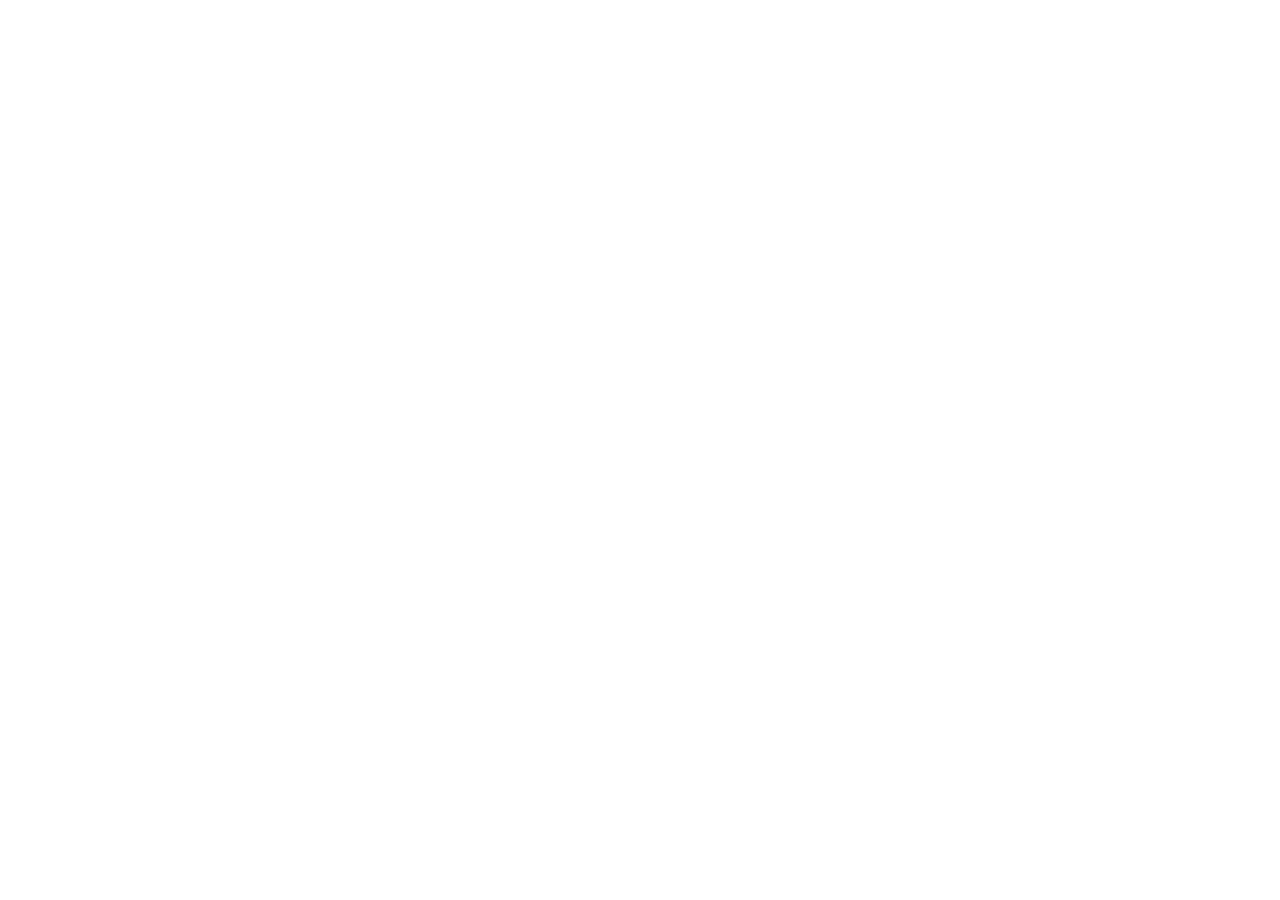
==== cs498_final.html @ c168049e "Create cs498_final.html" ====
<!DOCTYPE html>
<meta charset="utf-8">
<!--link rel="stylesheet" href = "styles/main.css">  </style-->
<head>  
<title>
  CS 498 Data Visualization Final Project - Niliang Lu
</head>
<style>

body {
  font: 16px sans-serif;
}

.axis path,
.axis line {
  fill: none;
  stroke: #000;
  shape-rendering: crispEdges;
}

.dot {
  stroke: #000;
}
</style>
<body>
<div class="jumbotron" style="background-color: rgb(75, 131, 177); color: white" aligncenter>
    <h1 style="padding-left : 2%">Relationship between each body part of penguins</h1>
</div>
  <div class="article-header" aligncenter>
  <div class="article">
  <br/><h3>Introduction</h3><br/>
  <p style="padding-left : 2%">In this project, I use the data provided by Dr. Kristen Gorman and the Palmer Station, Anatarctica LTER, a member of the Long Term Ecological Research Network. The dataset contains data of 342 penguins. There are 3 different species of penguins in this dataset. They are collected from three different islands in the Palmer Archiplago, Antarctica.</p>
  <br/><h3>Messaging</h3><br/>
  <p style="padding-left : 2%">With this narrative visualization, I am trying to show the relationship between the flipper length and body mass of penguins from three different islands in Antarctica. </p>
  <br/><h3>Narrative Structure</h3><br/>
  <p style="padding-left : 2%">I have used interactive slide to show the narrative visualization. In the Scatterplot page, there are three tabs below the title and each tab represents a scene for viewer to explore every step of the story. After that, I also create an extra page that summarizes the data set with genders of penguins and islands where penguins are collected from. </p>
  
  <br/><h3>Visual Structure</h3><br/>
  <p style="padding-left : 2%">For visual structure, I have used a stepper model for the scatterplot which will display each scene with descriptions after clicking the scene button. I also used the mouseover feature which can highlight different set of data with different colors and can change caption after clicking on each scene. These captions will guide the viewer to locate types of penguins. Viewer finds the species of penguins by checking colors indicated in the legend of the chart. Besides, there is one scene with stacked bar chart plot. That scene is used tooltip to the dataset of the each section of bar.  </p>

<br/><h3>Scene</h3><br/>
<p style="padding-left : 2%">There are five scenes in total: four scenes inside the scatterplot with scenes button and one scene with the stacked bar chart plot by clicking "here" at the bottom of the scene page. For the scatterplot, it shows automatically the first scene and it allows viewer to move curser to the data with coloered highlight for each type of penguins. The second scene is required to click the "Scene 2" button which is located next to "Scene 1" button and below the graph title. After clicked Scene 2, it shows "Adeline and Chinastrap have very similar flipper length and body mass" and implicitly to guide the viewer to locate Adeline and Chinastrap's data. For Scene 3, the button is located next to Scene 2, it guides the viewer to look for the Gentoo's dataset. For the finally scene in the scatterplot, it reveals a positive correlation between the flipper length and body mass. At the bottom of each scene page, it will direct the user to the next page which is the stacked bar chart page (scene 5). </p>
<p style="padding-left : 2%">For the stacked bar chart page, it contains two stacked bar graphs. The left side graph summarizes the gender of penguins. The dataset contains three types of gender: male, female, and na. The right side graph summerizes the islands where the penguins are located. Penguins come from three different islands: Biscoe, Dream, and Torgersen island. For both dataset, I have used a stacked bar chart to the data. </p>
<br/><h3>Annotations</h3><br/>
<p style="padding-left : 2%">Starting from the homepage, I have maintained to use the same design for each page. For this assignment, I have created three pages. These three pages contain header with same font and color. The home page contains an essay which has consistent fonts and format. The scatterplot page which is used stepper model to contain the same font. After clicking the next scene, viewer will find the caption of the last scene disapears and display the next caption for that scene. Each scene will invite viewer to explore different set of data. The stacked bar chart page containing two graphs are used the same format and design. When the cursor moves to specific section of the bar, it will show the data of that section with summary. </p>
<br/><h3>Parameters</h3><br/>
<p style="padding-left : 2%">The parameter used in this visualizaton is the categorical variable "species" and the current state of the parameter is "species". Viewer has the ability to investigate one type of penguins one at a time by moving the cursor on the data belonging to that particular species of penguins and the current state will change to that specific species. This allows the user to gain more information about the relationship between flipper length and body mass, not only as overall trend, but also based on the species type as well. On the second page also used the mouseover to indicate that specific species of penguins.</p>
<br/><h3>Triggers</h3><br/>
<p style="padding-left : 2%">Triggers are used in two ways for this visualization. First, trigger is set by clicking the button of each scene. For the scatterplot, the buttons on the top of the visualization containing affordance to guide the viewer which action is available. The button are labelled "Scene 1", "Scene 2", "Scene 3", and "Scene 4". By clicking each button, the current state of the visualization will be changed and different annotations will pop up.</p>
<p style="padding-left : 2%">Second, a trigger is set by pointing to the data.  Mouseover to each data point will show colored highlight for species of the penguins from scene 1 to scene 4 and detail of the stacked bar chart on scene 5.</p>
<br/><h3>References</h3><br/>

<p style="padding-left : 2%">
    <ul>
        <li> Dataset for Palmer Penguins <a href= http://vallandingham.me/stepper_steps.html> Palmer Penguins </a></li>
        <li> Example for Scatterplot and stacked bar plot: <a href= https://www.d3-graph-gallery.com/index.html> D3 graph gallery </a> </li>
        <li> Tutorial for building a stepper page: <a href= http://vallandingham.me/stepper_steps.html> Stepper Steps </a></li>
</p>

</div>
 <div class="article-header" aligncenter>
 <br/><h3>Please click <a href="scatterplot_final.html">here</a> to start!</h3><br/></div>
</div>
</body>
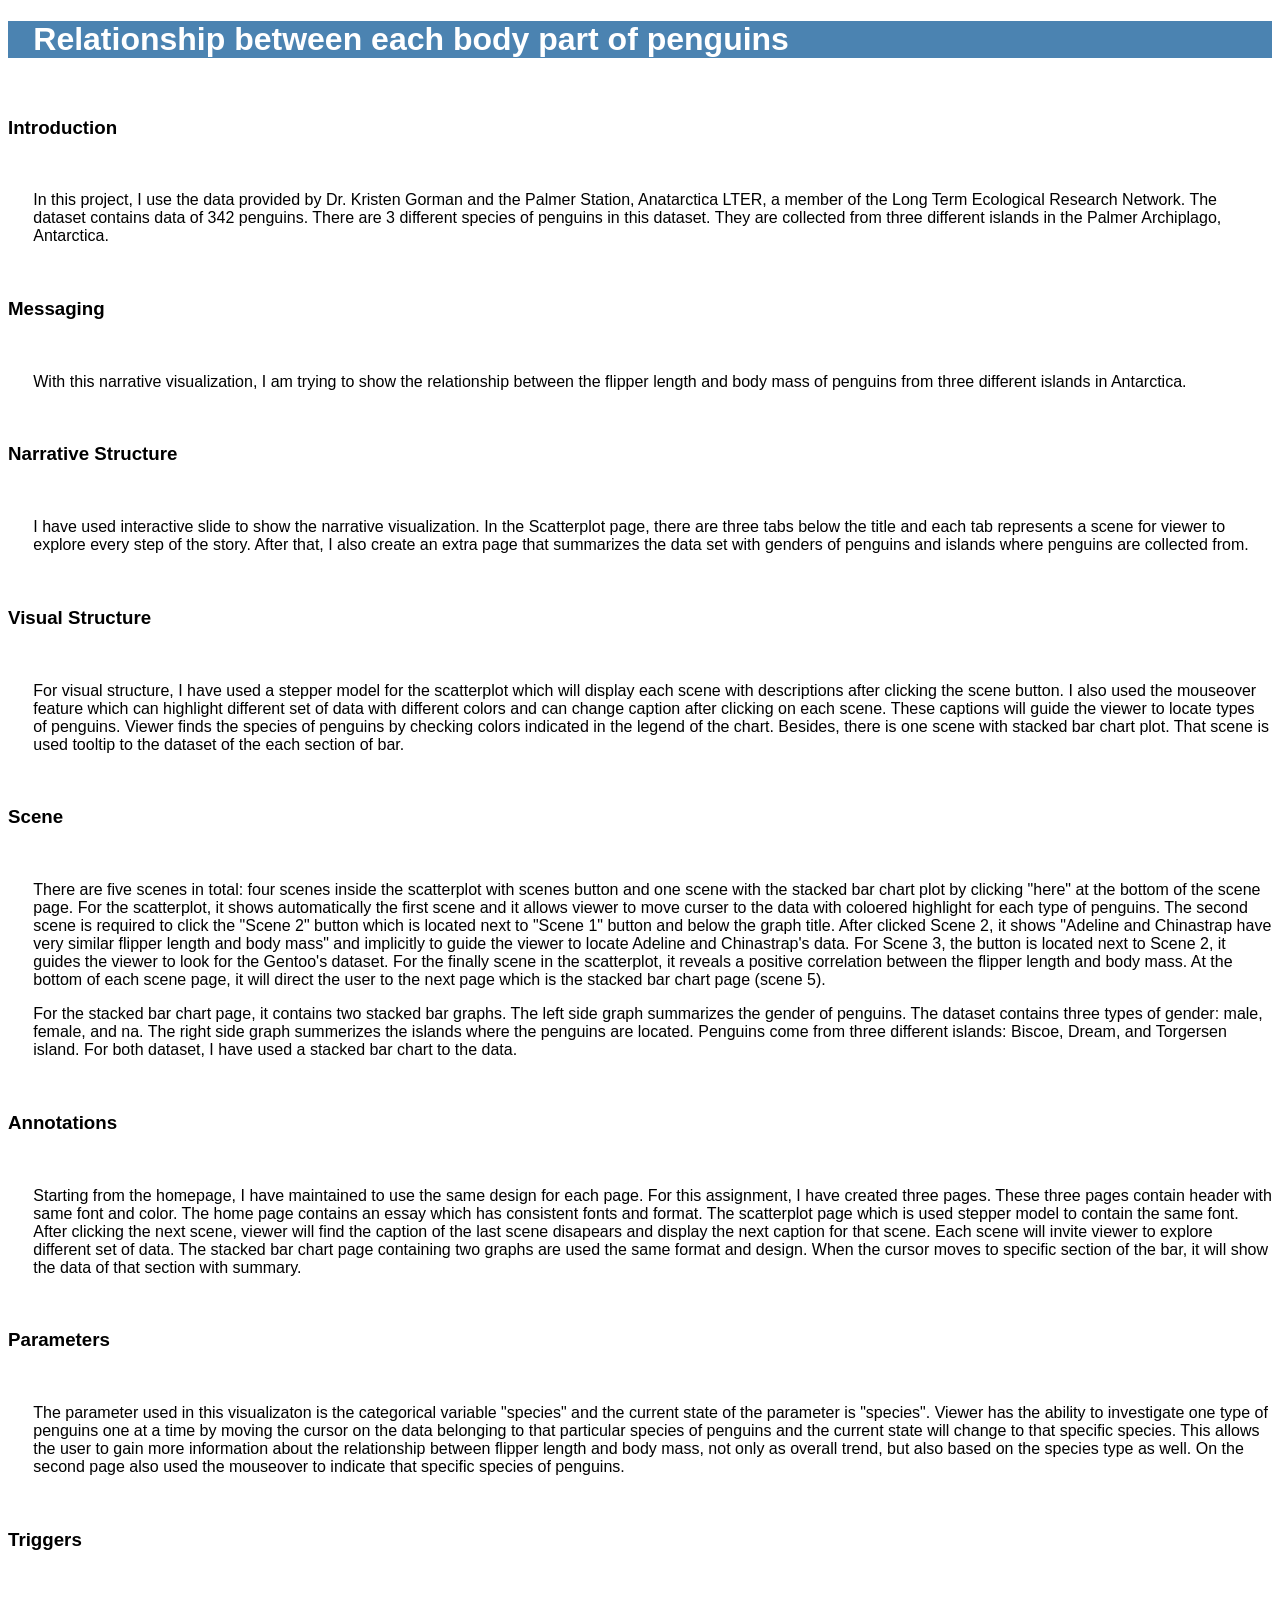
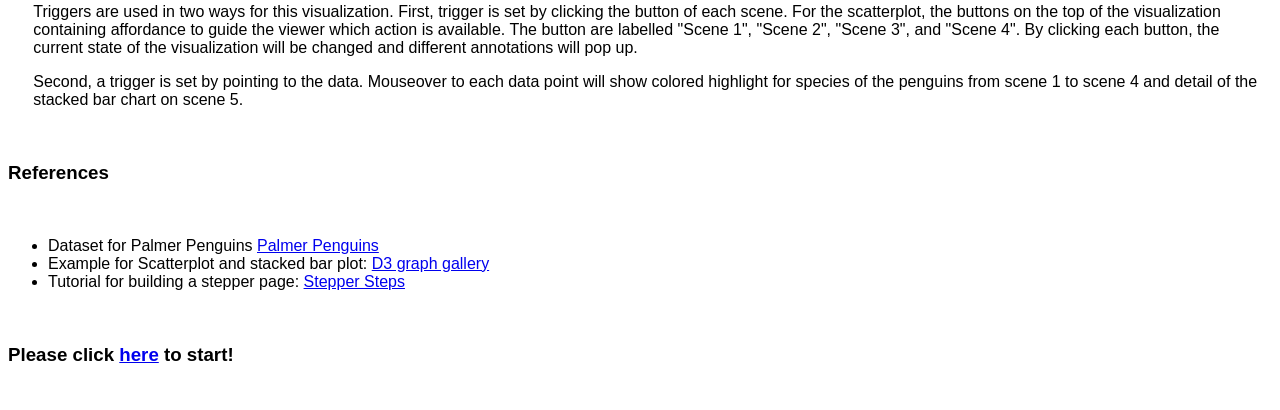
==== commit e3c53ead: "Update cs498_final.html" ====
--- a/cs498_final.html
+++ b/cs498_final.html
@@ -4,7 +4,8 @@
 <!--link rel="stylesheet" href = "styles/main.css">  </style-->
 <head>  
 <title>
-  CS 498 Data Visualization Final Project - Niliang Lu
+  CS 498 Data Visualization Final Project - Pui Sze Pansy Ng
+</title>
 </head>
 <style>
 
@@ -60,6 +61,6 @@
 
 </div>
  <div class="article-header" aligncenter>
- <br/><h3>Please click <a href="scatterplot_final.html">here</a> to start!</h3><br/></div>
+ <br/><h3>Please click <a href="scatterplot.html">here</a> to start!</h3><br/></div>
 </div>
 </body>
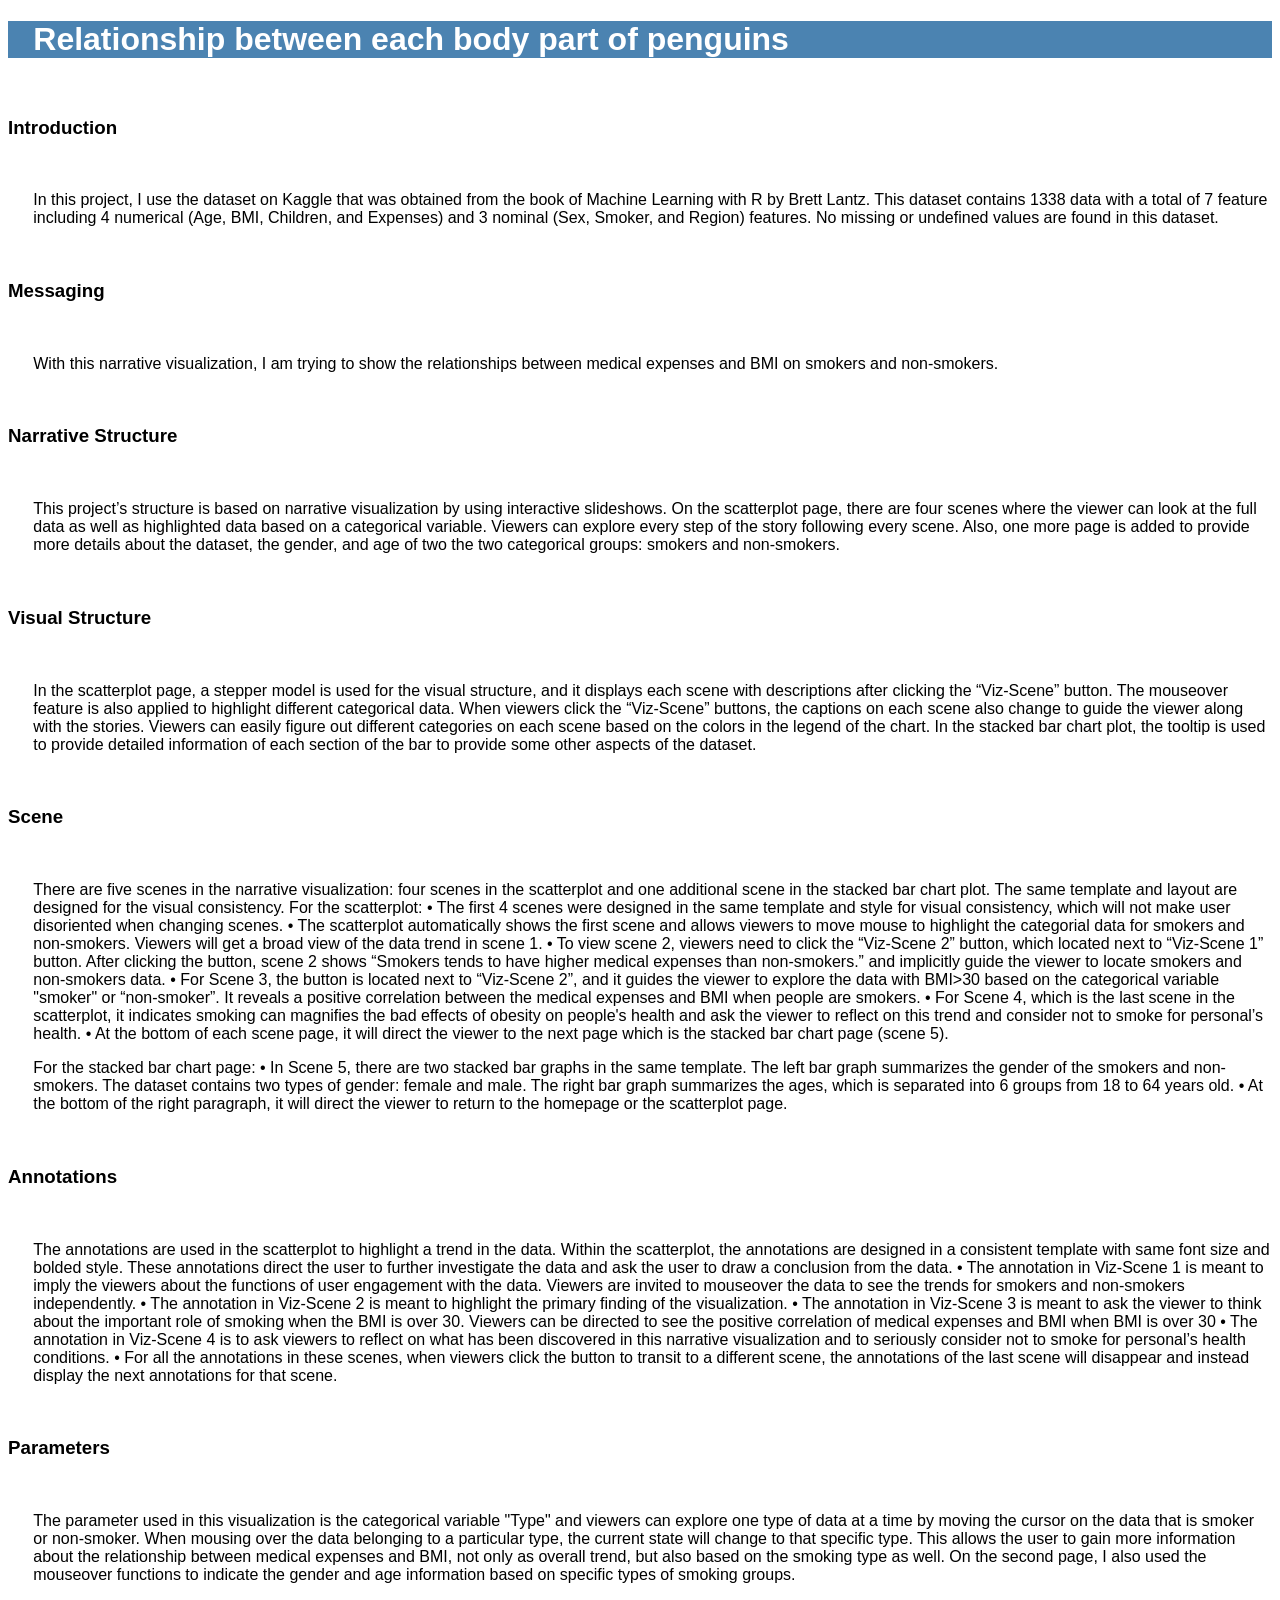
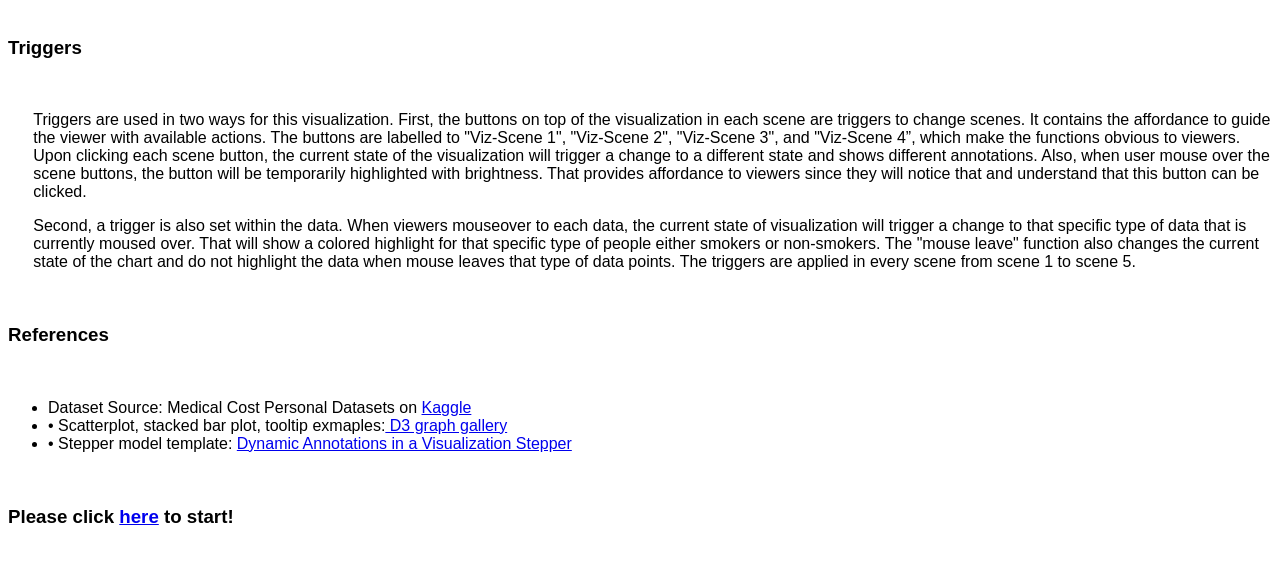
==== commit 02212cca: "Update cs498_final.html" ====
--- a/cs498_final.html
+++ b/cs498_final.html
@@ -4,7 +4,7 @@
 <!--link rel="stylesheet" href = "styles/main.css">  </style-->
 <head>  
 <title>
-  CS 498 Data Visualization Final Project - Pui Sze Pansy Ng
+  CS 498 Data Visualization Final Project - Niliang Lu
 </title>
 </head>
 <style>
@@ -31,32 +31,56 @@
   <div class="article-header" aligncenter>
   <div class="article">
   <br/><h3>Introduction</h3><br/>
-  <p style="padding-left : 2%">In this project, I use the data provided by Dr. Kristen Gorman and the Palmer Station, Anatarctica LTER, a member of the Long Term Ecological Research Network. The dataset contains data of 342 penguins. There are 3 different species of penguins in this dataset. They are collected from three different islands in the Palmer Archiplago, Antarctica.</p>
+  <p style="padding-left : 2%">In this project, I use the dataset on Kaggle that was obtained from the book of Machine Learning with R by Brett Lantz. This dataset contains 1338 data with a total of 7 feature including 4 numerical (Age, BMI, Children, and Expenses) and 3 nominal (Sex, Smoker, and Region) features. No missing or undefined values are found in this dataset.
+</p>
   <br/><h3>Messaging</h3><br/>
-  <p style="padding-left : 2%">With this narrative visualization, I am trying to show the relationship between the flipper length and body mass of penguins from three different islands in Antarctica. </p>
+  <p style="padding-left : 2%">With this narrative visualization, I am trying to show the relationships between medical expenses and BMI on smokers and non-smokers.</p>
   <br/><h3>Narrative Structure</h3><br/>
-  <p style="padding-left : 2%">I have used interactive slide to show the narrative visualization. In the Scatterplot page, there are three tabs below the title and each tab represents a scene for viewer to explore every step of the story. After that, I also create an extra page that summarizes the data set with genders of penguins and islands where penguins are collected from. </p>
+  <p style="padding-left : 2%">This project’s structure is based on narrative visualization by using interactive slideshows. On the scatterplot page, there are four scenes where the viewer can look at the full data as well as highlighted data based on a categorical variable. Viewers can explore every step of the story following every scene. Also, one more page is added to provide more details about the dataset, the gender, and age of two the two categorical groups: smokers and non-smokers.</p>
   
   <br/><h3>Visual Structure</h3><br/>
-  <p style="padding-left : 2%">For visual structure, I have used a stepper model for the scatterplot which will display each scene with descriptions after clicking the scene button. I also used the mouseover feature which can highlight different set of data with different colors and can change caption after clicking on each scene. These captions will guide the viewer to locate types of penguins. Viewer finds the species of penguins by checking colors indicated in the legend of the chart. Besides, there is one scene with stacked bar chart plot. That scene is used tooltip to the dataset of the each section of bar.  </p>
+  <p style="padding-left : 2%">In the scatterplot page, a stepper model is used for the visual structure, and it displays each scene with descriptions after clicking the “Viz-Scene” button. The mouseover feature is also applied to highlight different categorical data. When viewers click the “Viz-Scene” buttons, the captions on each scene also change to guide the viewer along with the stories. Viewers can easily figure out different categories on each scene based on the colors in the legend of the chart. In the stacked bar chart plot, the tooltip is used to provide detailed information of each section of the bar to provide some other aspects of the dataset.
+ </p>
 
 <br/><h3>Scene</h3><br/>
-<p style="padding-left : 2%">There are five scenes in total: four scenes inside the scatterplot with scenes button and one scene with the stacked bar chart plot by clicking "here" at the bottom of the scene page. For the scatterplot, it shows automatically the first scene and it allows viewer to move curser to the data with coloered highlight for each type of penguins. The second scene is required to click the "Scene 2" button which is located next to "Scene 1" button and below the graph title. After clicked Scene 2, it shows "Adeline and Chinastrap have very similar flipper length and body mass" and implicitly to guide the viewer to locate Adeline and Chinastrap's data. For Scene 3, the button is located next to Scene 2, it guides the viewer to look for the Gentoo's dataset. For the finally scene in the scatterplot, it reveals a positive correlation between the flipper length and body mass. At the bottom of each scene page, it will direct the user to the next page which is the stacked bar chart page (scene 5). </p>
-<p style="padding-left : 2%">For the stacked bar chart page, it contains two stacked bar graphs. The left side graph summarizes the gender of penguins. The dataset contains three types of gender: male, female, and na. The right side graph summerizes the islands where the penguins are located. Penguins come from three different islands: Biscoe, Dream, and Torgersen island. For both dataset, I have used a stacked bar chart to the data. </p>
+<p style="padding-left : 2%">There are five scenes in the narrative visualization: four scenes in the scatterplot and one additional scene in the stacked bar chart plot. The same template and layout are designed for the visual consistency. 
+  For the scatterplot:
+• The first 4 scenes were designed in the same template and style for visual consistency, which will not make user disoriented when changing scenes. 
+• The scatterplot automatically shows the first scene and allows viewers to move mouse to highlight the categorial data for smokers and non-smokers. Viewers will get a broad view of the data trend in scene 1.
+• To view scene 2, viewers need to click the “Viz-Scene 2” button, which located next to “Viz-Scene 1” button. After clicking the button, scene 2 shows “Smokers tends to have higher medical expenses than non-smokers.” and implicitly guide the viewer to locate smokers and non-smokers data. 
+• For Scene 3, the button is located next to “Viz-Scene 2”, and it guides the viewer to explore the data with BMI>30 based on the categorical variable "smoker" or “non-smoker”. It reveals a positive correlation between the medical expenses and BMI when people are smokers. 
+• For Scene 4, which is the last scene in the scatterplot, it indicates smoking can magnifies the bad effects of obesity on people's health and ask the viewer to reflect on this trend and consider not to smoke for personal’s health.
+• At the bottom of each scene page, it will direct the viewer to the next page which is the stacked bar chart page (scene 5).
+</p>
+<p style="padding-left : 2%">For the stacked bar chart page:
+• In Scene 5, there are two stacked bar graphs in the same template. The left bar graph summarizes the gender of the smokers and non-smokers. The dataset contains two types of gender: female and male. The right bar graph summarizes the ages, which is separated into 6 groups from 18 to 64 years old.  
+• At the bottom of the right paragraph, it will direct the viewer to return to the homepage or the scatterplot page.</p>
 <br/><h3>Annotations</h3><br/>
-<p style="padding-left : 2%">Starting from the homepage, I have maintained to use the same design for each page. For this assignment, I have created three pages. These three pages contain header with same font and color. The home page contains an essay which has consistent fonts and format. The scatterplot page which is used stepper model to contain the same font. After clicking the next scene, viewer will find the caption of the last scene disapears and display the next caption for that scene. Each scene will invite viewer to explore different set of data. The stacked bar chart page containing two graphs are used the same format and design. When the cursor moves to specific section of the bar, it will show the data of that section with summary. </p>
+<p style="padding-left : 2%">The annotations are used in the scatterplot to highlight a trend in the data. Within the scatterplot, the annotations are designed in a consistent template with same font size and bolded style. These annotations direct the user to further investigate the data and ask the user to draw a conclusion from the data. 
+• The annotation in Viz-Scene 1 is meant to imply the viewers about the functions of user engagement with the data. Viewers are invited to mouseover the data to see the trends for smokers and non-smokers independently. 
+• The annotation in Viz-Scene 2 is meant to highlight the primary finding of the visualization. 
+• The annotation in Viz-Scene 3 is meant to ask the viewer to think about the important role of smoking when the BMI is over 30. Viewers can be directed to see the positive correlation of medical expenses and BMI when BMI is over 30
+• The annotation in Viz-Scene 4 is to ask viewers to reflect on what has been discovered in this narrative visualization and to seriously consider not to smoke for personal’s health conditions. 
+• For all the annotations in these scenes, when viewers click the button to transit to a different scene, the annotations of the last scene will disappear and instead display the next annotations for that scene. 
+</p>
 <br/><h3>Parameters</h3><br/>
-<p style="padding-left : 2%">The parameter used in this visualizaton is the categorical variable "species" and the current state of the parameter is "species". Viewer has the ability to investigate one type of penguins one at a time by moving the cursor on the data belonging to that particular species of penguins and the current state will change to that specific species. This allows the user to gain more information about the relationship between flipper length and body mass, not only as overall trend, but also based on the species type as well. On the second page also used the mouseover to indicate that specific species of penguins.</p>
+<p style="padding-left : 2%">The parameter used in this visualization is the categorical variable "Type" and viewers can explore one type of data at a time by moving the cursor on the data that is smoker or non-smoker.
+
+When mousing over the data belonging to a particular type, the current state will change to that specific type. This allows the user to gain more information about the relationship between medical expenses and BMI, not only as overall trend, but also based on the smoking type as well. On the second page, I also used the mouseover functions to indicate the gender and age information based on specific types of smoking groups.
+</p>
 <br/><h3>Triggers</h3><br/>
-<p style="padding-left : 2%">Triggers are used in two ways for this visualization. First, trigger is set by clicking the button of each scene. For the scatterplot, the buttons on the top of the visualization containing affordance to guide the viewer which action is available. The button are labelled "Scene 1", "Scene 2", "Scene 3", and "Scene 4". By clicking each button, the current state of the visualization will be changed and different annotations will pop up.</p>
-<p style="padding-left : 2%">Second, a trigger is set by pointing to the data.  Mouseover to each data point will show colored highlight for species of the penguins from scene 1 to scene 4 and detail of the stacked bar chart on scene 5.</p>
+<p style="padding-left : 2%">Triggers are used in two ways for this visualization. 
+
+First, the buttons on top of the visualization in each scene are triggers to change scenes.  It contains the affordance to guide the viewer with available actions. The buttons are labelled to "Viz-Scene 1", "Viz-Scene 2", "Viz-Scene 3", and "Viz-Scene 4”, which make the functions obvious to viewers. Upon clicking each scene button, the current state of the visualization will trigger a change to a different state and shows different annotations. Also, when user mouse over the scene buttons, the button will be temporarily highlighted with brightness. That provides affordance to viewers since they will notice that and understand that this button can be clicked.
+</p>
+<p style="padding-left : 2%">Second, a trigger is also set within the data. When viewers mouseover to each data, the current state of visualization will trigger a change to that specific type of data that is currently moused over. That will show a colored highlight for that specific type of people either smokers or non-smokers. The "mouse leave" function also changes the current state of the chart and do not highlight the data when mouse leaves that type of data points. The triggers are applied in every scene from scene 1 to scene 5.</p>
 <br/><h3>References</h3><br/>
 
 <p style="padding-left : 2%">
     <ul>
-        <li> Dataset for Palmer Penguins <a href= http://vallandingham.me/stepper_steps.html> Palmer Penguins </a></li>
-        <li> Example for Scatterplot and stacked bar plot: <a href= https://www.d3-graph-gallery.com/index.html> D3 graph gallery </a> </li>
-        <li> Tutorial for building a stepper page: <a href= http://vallandingham.me/stepper_steps.html> Stepper Steps </a></li>
+        <li> Dataset Source: Medical Cost Personal Datasets on <a href= https://www.kaggle.com/mirichoi0218/insurance> Kaggle </a></li>
+        <li> •  Scatterplot, stacked bar plot, tooltip exmaples:<a href= https://www.d3-graph-gallery.com/index.html> D3 graph gallery </a> </li>
+        <li> •  Stepper model template: <a href= http://vallandingham.me/stepper_example/final/> Dynamic Annotations in a Visualization Stepper </a></li>
 </p>
 
 </div>
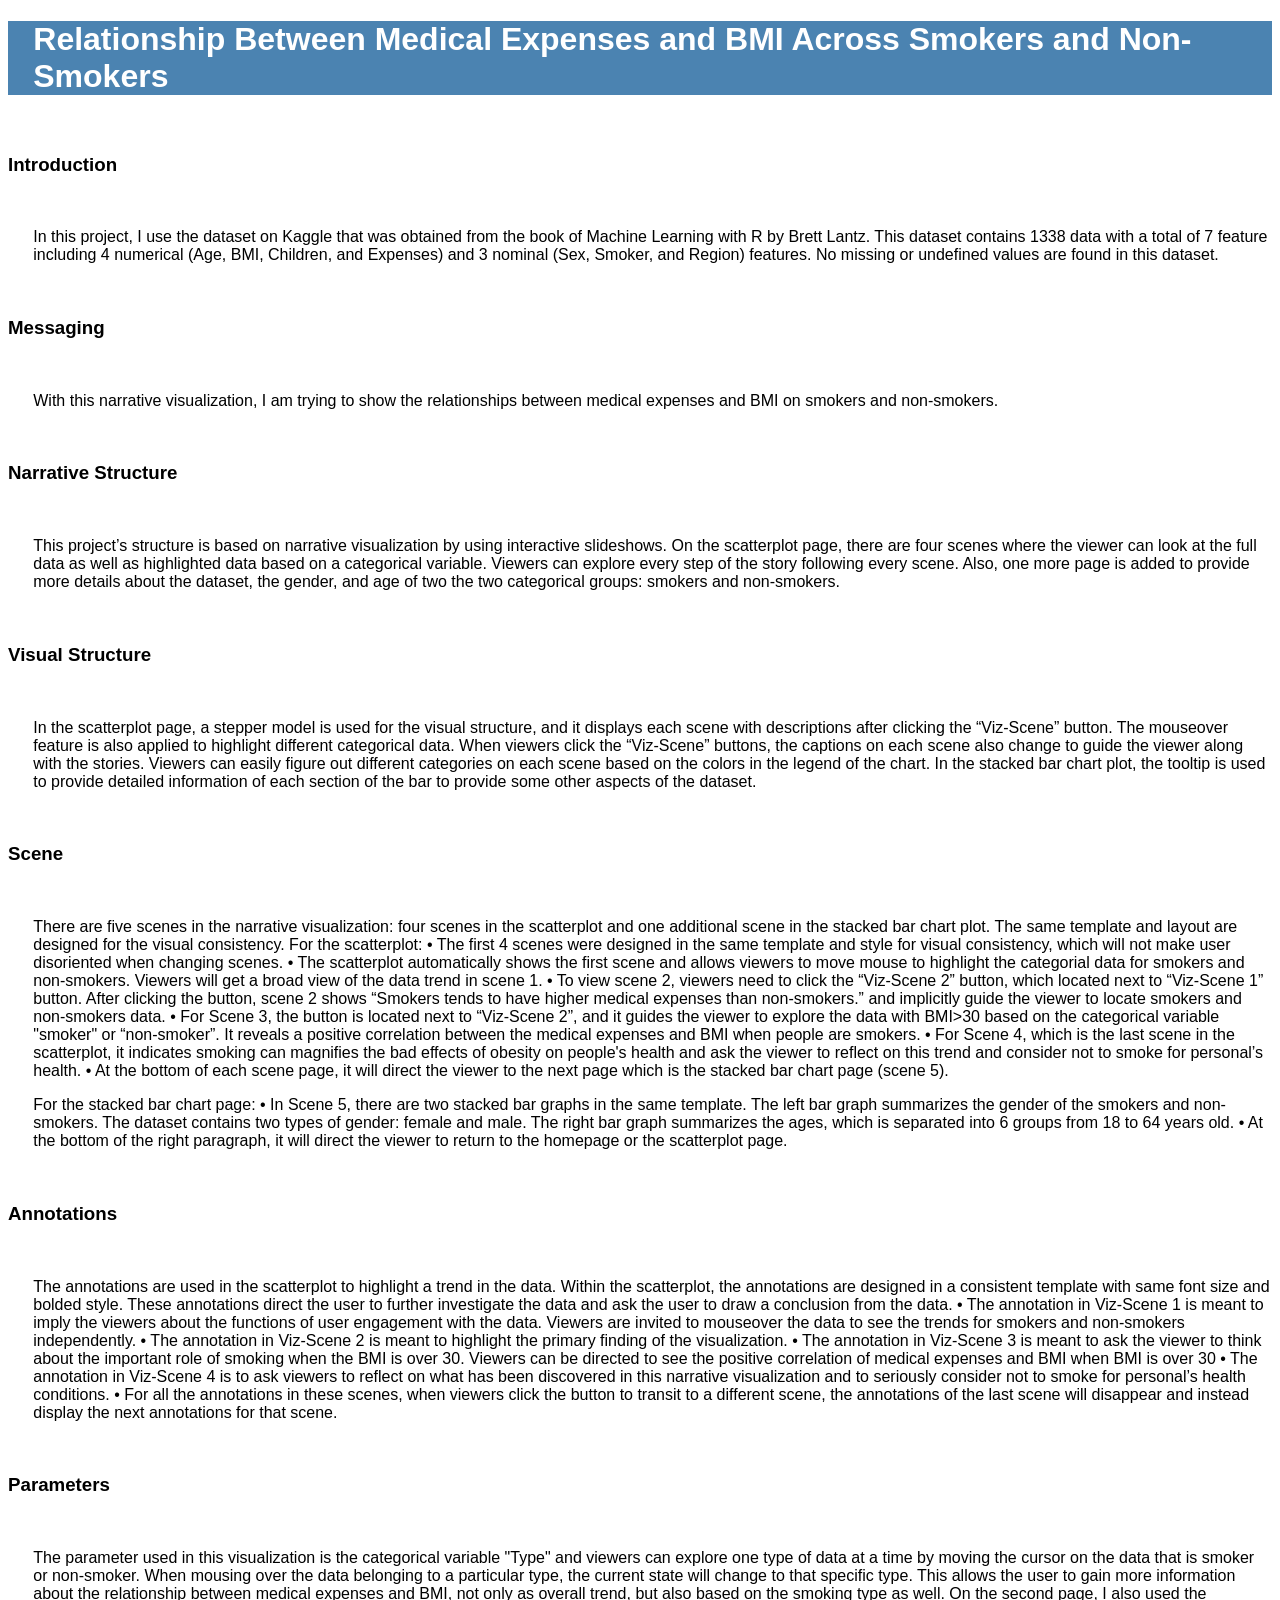
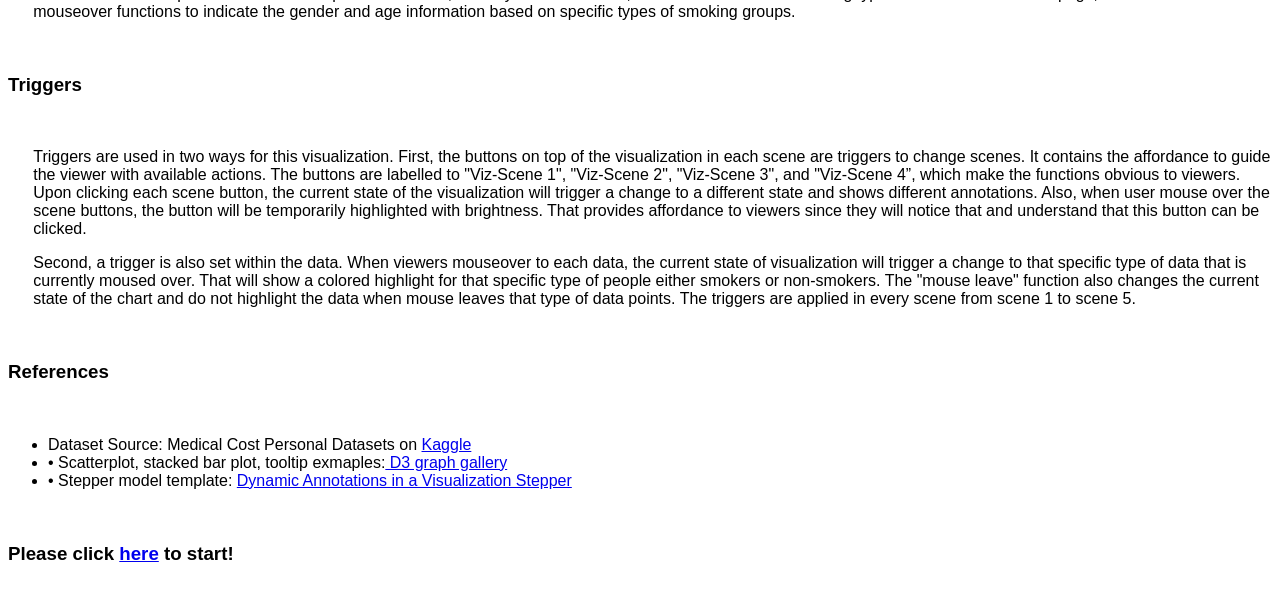
==== commit deb50cf9: "Update cs498_final.html" ====
--- a/cs498_final.html
+++ b/cs498_final.html
@@ -26,7 +26,7 @@
 </style>
 <body>
 <div class="jumbotron" style="background-color: rgb(75, 131, 177); color: white" aligncenter>
-    <h1 style="padding-left : 2%">Relationship between each body part of penguins</h1>
+    <h1 style="padding-left : 2%">Relationship Between Medical Expenses and BMI Across Smokers and Non-Smokers</h1>
 </div>
   <div class="article-header" aligncenter>
   <div class="article">
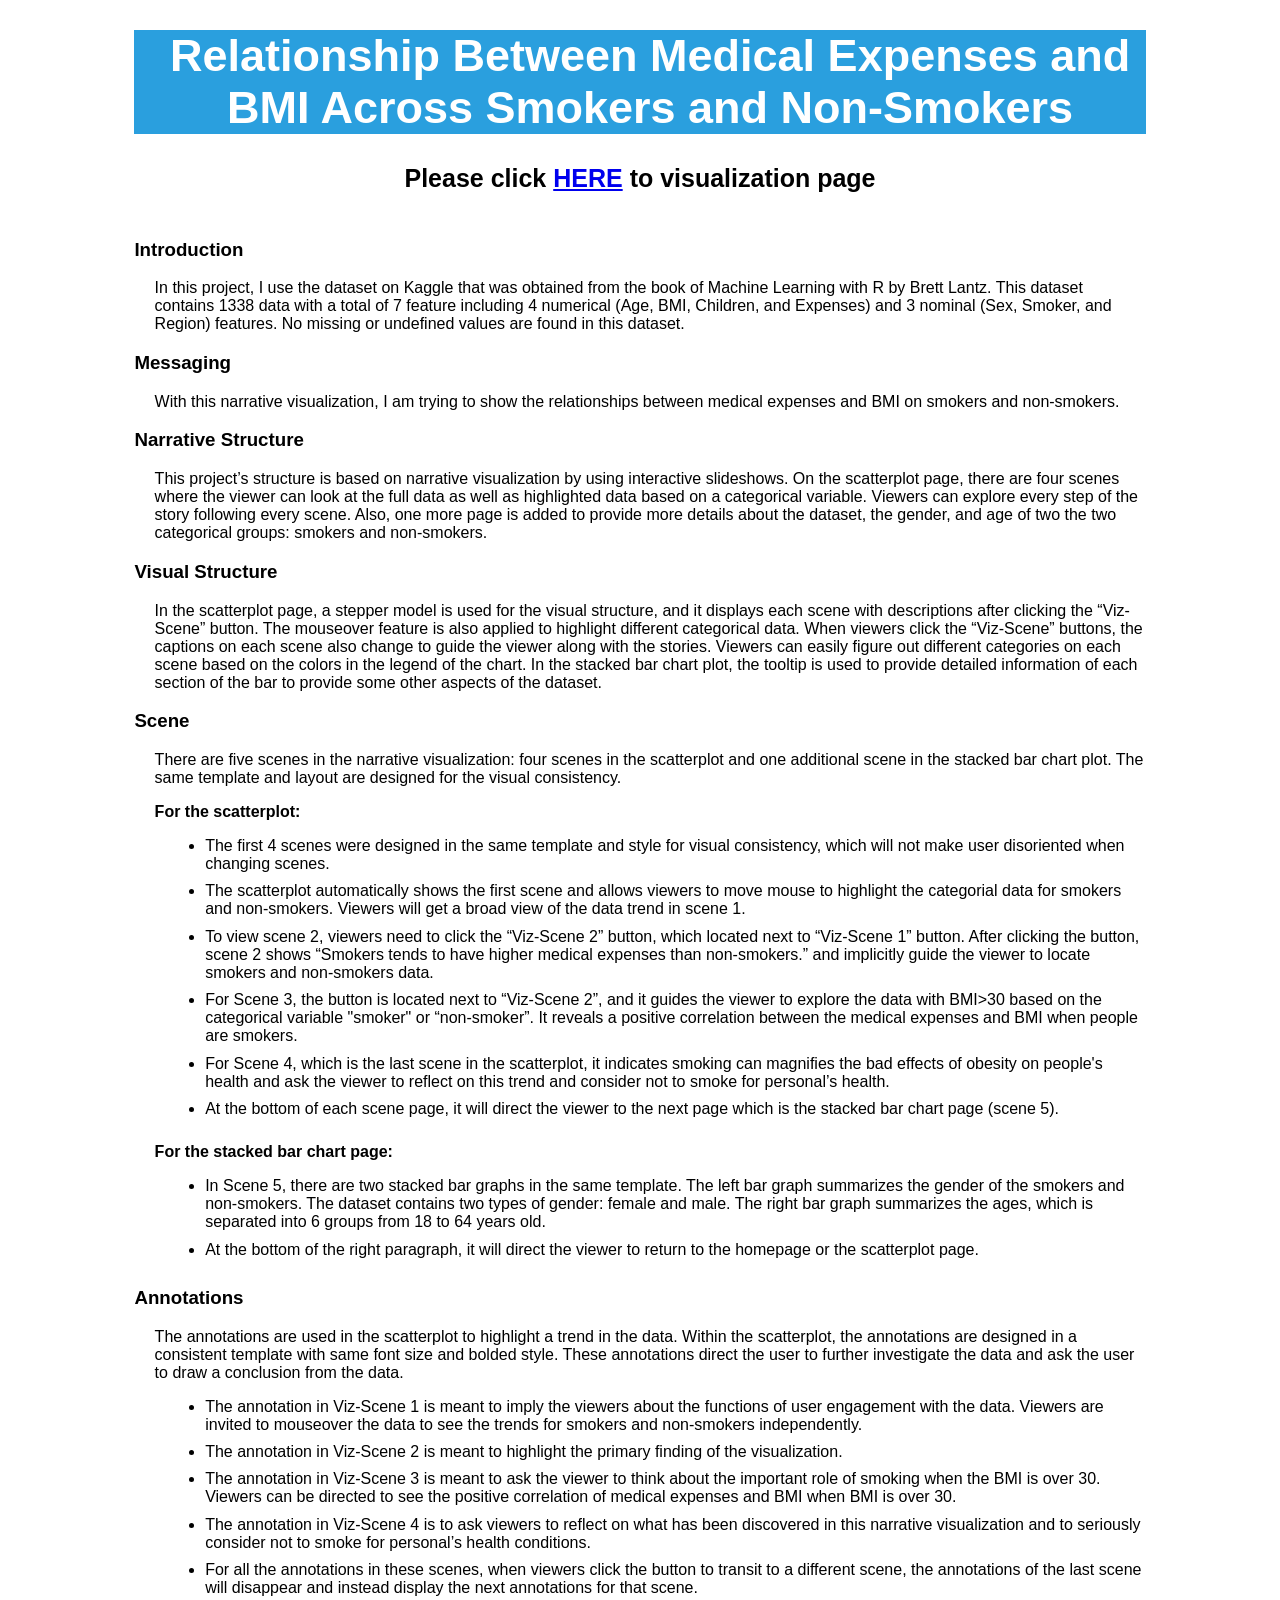
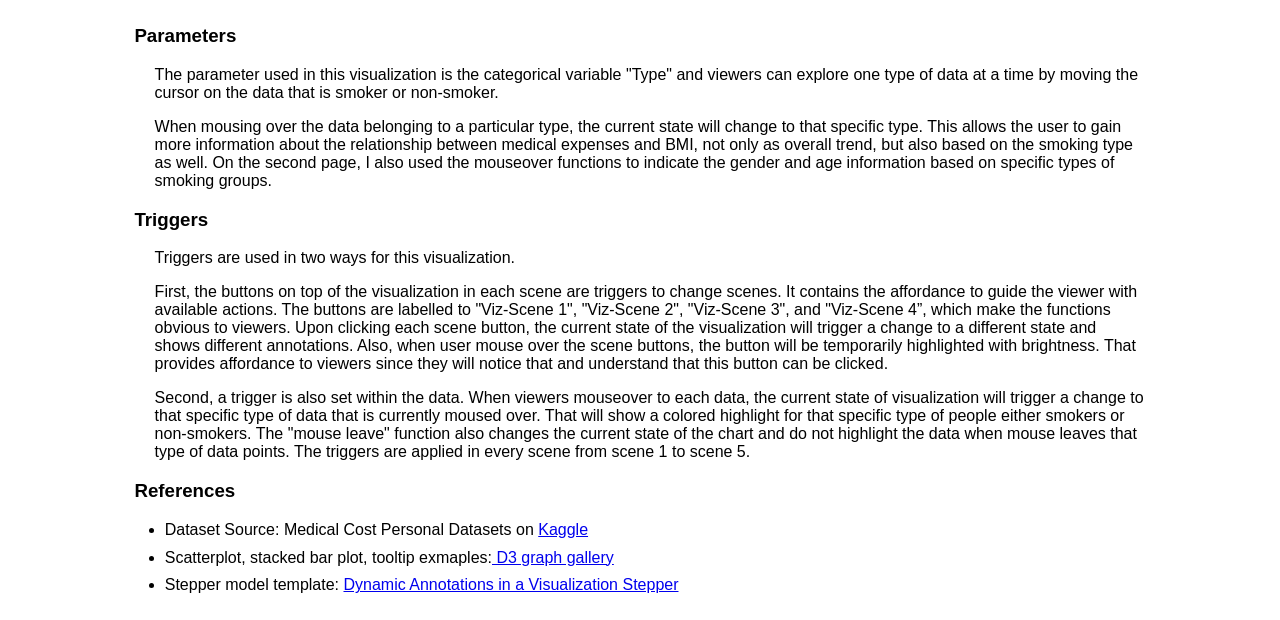
==== commit 208306a9: "Update cs498_final.html" ====
--- a/cs498_final.html
+++ b/cs498_final.html
@@ -23,68 +23,93 @@
 .dot {
   stroke: #000;
 }
+
+li {
+  padding-bottom: 1%;
+}
 </style>
 <body>
-<div class="jumbotron" style="background-color: rgb(75, 131, 177); color: white" aligncenter>
-    <h1 style="padding-left : 2%">Relationship Between Medical Expenses and BMI Across Smokers and Non-Smokers</h1>
+<div style="padding-left : 10%; padding-right : 10%; padding-top : 0%">
+
+<div class="jumbotron" style="background-color: rgb(42, 159, 222); color: white" aligncenter>
+    <h1 style="padding-left : 2%; text-align: center; font-size: 45px;">Relationship Between Medical Expenses and BMI Across Smokers and Non-Smokers</h1>
 </div>
-  <div class="article-header" aligncenter>
-  <div class="article">
-  <br/><h3>Introduction</h3><br/>
-  <p style="padding-left : 2%">In this project, I use the dataset on Kaggle that was obtained from the book of Machine Learning with R by Brett Lantz. This dataset contains 1338 data with a total of 7 feature including 4 numerical (Age, BMI, Children, and Expenses) and 3 nominal (Sex, Smoker, and Region) features. No missing or undefined values are found in this dataset.
+
+<div class="article-header" aligncenter>
+ <h3 style="padding-bottom : 2%; text-align: center; font-size: 25px;">Please click <a href="scatterplot.html">HERE</a> to visualization page</h3>
+</div>
+
+<div class="article-header" aligncenter>
+<div class="article">
+
+<h3>Introduction</h3>
+<p style="padding-left : 2%">In this project, I use the dataset on Kaggle that was obtained from the book of Machine Learning with R by Brett Lantz. This dataset contains 1338 data with a total of 7 feature including 4 numerical (Age, BMI, Children, and Expenses) and 3 nominal (Sex, Smoker, and Region) features. No missing or undefined values are found in this dataset.
 </p>
-  <br/><h3>Messaging</h3><br/>
-  <p style="padding-left : 2%">With this narrative visualization, I am trying to show the relationships between medical expenses and BMI on smokers and non-smokers.</p>
-  <br/><h3>Narrative Structure</h3><br/>
-  <p style="padding-left : 2%">This project’s structure is based on narrative visualization by using interactive slideshows. On the scatterplot page, there are four scenes where the viewer can look at the full data as well as highlighted data based on a categorical variable. Viewers can explore every step of the story following every scene. Also, one more page is added to provide more details about the dataset, the gender, and age of two the two categorical groups: smokers and non-smokers.</p>
+
+<h3>Messaging</h3>
+<p style="padding-left : 2%">With this narrative visualization, I am trying to show the relationships between medical expenses and BMI on smokers and non-smokers.</p>
+<h3>Narrative Structure</h3>
+<p style="padding-left : 2%">This project’s structure is based on narrative visualization by using interactive slideshows. On the scatterplot page, there are four scenes where the viewer can look at the full data as well as highlighted data based on a categorical variable. Viewers can explore every step of the story following every scene. Also, one more page is added to provide more details about the dataset, the gender, and age of two the two categorical groups: smokers and non-smokers.</p>
   
-  <br/><h3>Visual Structure</h3><br/>
-  <p style="padding-left : 2%">In the scatterplot page, a stepper model is used for the visual structure, and it displays each scene with descriptions after clicking the “Viz-Scene” button. The mouseover feature is also applied to highlight different categorical data. When viewers click the “Viz-Scene” buttons, the captions on each scene also change to guide the viewer along with the stories. Viewers can easily figure out different categories on each scene based on the colors in the legend of the chart. In the stacked bar chart plot, the tooltip is used to provide detailed information of each section of the bar to provide some other aspects of the dataset.
- </p>
+<h3>Visual Structure</h3>
+<p style="padding-left : 2%">In the scatterplot page, a stepper model is used for the visual structure, and it displays each scene with descriptions after clicking the “Viz-Scene” button. The mouseover feature is also applied to highlight different categorical data. When viewers click the “Viz-Scene” buttons, the captions on each scene also change to guide the viewer along with the stories. Viewers can easily figure out different categories on each scene based on the colors in the legend of the chart. In the stacked bar chart plot, the tooltip is used to provide detailed information of each section of the bar to provide some other aspects of the dataset.
+</p>
 
-<br/><h3>Scene</h3><br/>
-<p style="padding-left : 2%">There are five scenes in the narrative visualization: four scenes in the scatterplot and one additional scene in the stacked bar chart plot. The same template and layout are designed for the visual consistency. 
-  For the scatterplot:
-• The first 4 scenes were designed in the same template and style for visual consistency, which will not make user disoriented when changing scenes. 
-• The scatterplot automatically shows the first scene and allows viewers to move mouse to highlight the categorial data for smokers and non-smokers. Viewers will get a broad view of the data trend in scene 1.
-• To view scene 2, viewers need to click the “Viz-Scene 2” button, which located next to “Viz-Scene 1” button. After clicking the button, scene 2 shows “Smokers tends to have higher medical expenses than non-smokers.” and implicitly guide the viewer to locate smokers and non-smokers data. 
-• For Scene 3, the button is located next to “Viz-Scene 2”, and it guides the viewer to explore the data with BMI>30 based on the categorical variable "smoker" or “non-smoker”. It reveals a positive correlation between the medical expenses and BMI when people are smokers. 
-• For Scene 4, which is the last scene in the scatterplot, it indicates smoking can magnifies the bad effects of obesity on people's health and ask the viewer to reflect on this trend and consider not to smoke for personal’s health.
-• At the bottom of each scene page, it will direct the viewer to the next page which is the stacked bar chart page (scene 5).
+<h3>Scene</h3>
+<p style="padding-left : 2%">There are five scenes in the narrative visualization: four scenes in the scatterplot and one additional scene in the stacked bar chart plot. The same template and layout are designed for the visual consistency.</p>
+
+<p style="padding-left : 2%"><b>For the scatterplot:</b></p>
+
+<ul style="padding-left : 7%">
+<li>The first 4 scenes were designed in the same template and style for visual consistency, which will not make user disoriented when changing scenes.</li>
+<li>The scatterplot automatically shows the first scene and allows viewers to move mouse to highlight the categorial data for smokers and non-smokers. Viewers will get a broad view of the data trend in scene 1.</li>
+<li>To view scene 2, viewers need to click the “Viz-Scene 2” button, which located next to “Viz-Scene 1” button. After clicking the button, scene 2 shows “Smokers tends to have higher medical expenses than non-smokers.” and implicitly guide the viewer to locate smokers and non-smokers data.</li>
+<li>For Scene 3, the button is located next to “Viz-Scene 2”, and it guides the viewer to explore the data with BMI>30 based on the categorical variable "smoker" or “non-smoker”. It reveals a positive correlation between the medical expenses and BMI when people are smokers. </li>
+<li>For Scene 4, which is the last scene in the scatterplot, it indicates smoking can magnifies the bad effects of obesity on people's health and ask the viewer to reflect on this trend and consider not to smoke for personal’s health.</li>
+<li>At the bottom of each scene page, it will direct the viewer to the next page which is the stacked bar chart page (scene 5).</li>
+</ul>
+
+<p style="padding-left : 2%"><b>For the stacked bar chart page:</b></p>
+<ul style="padding-left : 7%">
+<li>In Scene 5, there are two stacked bar graphs in the same template. The left bar graph summarizes the gender of the smokers and non-smokers. The dataset contains two types of gender: female and male. The right bar graph summarizes the ages, which is separated into 6 groups from 18 to 64 years old.  </li>
+<li>At the bottom of the right paragraph, it will direct the viewer to return to the homepage or the scatterplot page.</li>
+</ul>
+
+<h3>Annotations</h3>
+<p style="padding-left : 2%">The annotations are used in the scatterplot to highlight a trend in the data. Within the scatterplot, the annotations are designed in a consistent template with same font size and bolded style. These annotations direct the user to further investigate the data and ask the user to draw a conclusion from the data.</p>
+
+<ul style="padding-left : 7%">
+<li>The annotation in Viz-Scene 1 is meant to imply the viewers about the functions of user engagement with the data. Viewers are invited to mouseover the data to see the trends for smokers and non-smokers independently. </li>
+<li>The annotation in Viz-Scene 2 is meant to highlight the primary finding of the visualization. </li>
+<li>The annotation in Viz-Scene 3 is meant to ask the viewer to think about the important role of smoking when the BMI is over 30. Viewers can be directed to see the positive correlation of medical expenses and BMI when BMI is over 30.</li>
+<li>The annotation in Viz-Scene 4 is to ask viewers to reflect on what has been discovered in this narrative visualization and to seriously consider not to smoke for personal’s health conditions. </li>
+<li>For all the annotations in these scenes, when viewers click the button to transit to a different scene, the annotations of the last scene will disappear and instead display the next annotations for that scene. </li>
+</ul>
+
+<h3>Parameters</h3>
+<p style="padding-left : 2%">The parameter used in this visualization is the categorical variable "Type" and viewers can explore one type of data at a time by moving the cursor on the data that is smoker or non-smoker.</p>
+
+<p style="padding-left : 2%">When mousing over the data belonging to a particular type, the current state will change to that specific type. This allows the user to gain more information about the relationship between medical expenses and BMI, not only as overall trend, but also based on the smoking type as well. On the second page, I also used the mouseover functions to indicate the gender and age information based on specific types of smoking groups.
 </p>
-<p style="padding-left : 2%">For the stacked bar chart page:
-• In Scene 5, there are two stacked bar graphs in the same template. The left bar graph summarizes the gender of the smokers and non-smokers. The dataset contains two types of gender: female and male. The right bar graph summarizes the ages, which is separated into 6 groups from 18 to 64 years old.  
-• At the bottom of the right paragraph, it will direct the viewer to return to the homepage or the scatterplot page.</p>
-<br/><h3>Annotations</h3><br/>
-<p style="padding-left : 2%">The annotations are used in the scatterplot to highlight a trend in the data. Within the scatterplot, the annotations are designed in a consistent template with same font size and bolded style. These annotations direct the user to further investigate the data and ask the user to draw a conclusion from the data. 
-• The annotation in Viz-Scene 1 is meant to imply the viewers about the functions of user engagement with the data. Viewers are invited to mouseover the data to see the trends for smokers and non-smokers independently. 
-• The annotation in Viz-Scene 2 is meant to highlight the primary finding of the visualization. 
-• The annotation in Viz-Scene 3 is meant to ask the viewer to think about the important role of smoking when the BMI is over 30. Viewers can be directed to see the positive correlation of medical expenses and BMI when BMI is over 30
-• The annotation in Viz-Scene 4 is to ask viewers to reflect on what has been discovered in this narrative visualization and to seriously consider not to smoke for personal’s health conditions. 
-• For all the annotations in these scenes, when viewers click the button to transit to a different scene, the annotations of the last scene will disappear and instead display the next annotations for that scene. 
-</p>
-<br/><h3>Parameters</h3><br/>
-<p style="padding-left : 2%">The parameter used in this visualization is the categorical variable "Type" and viewers can explore one type of data at a time by moving the cursor on the data that is smoker or non-smoker.
 
-When mousing over the data belonging to a particular type, the current state will change to that specific type. This allows the user to gain more information about the relationship between medical expenses and BMI, not only as overall trend, but also based on the smoking type as well. On the second page, I also used the mouseover functions to indicate the gender and age information based on specific types of smoking groups.
-</p>
-<br/><h3>Triggers</h3><br/>
-<p style="padding-left : 2%">Triggers are used in two ways for this visualization. 
+<h3>Triggers</h3>
+<p style="padding-left : 2%">Triggers are used in two ways for this visualization. </p>
 
+<p style="padding-left : 2%">
 First, the buttons on top of the visualization in each scene are triggers to change scenes.  It contains the affordance to guide the viewer with available actions. The buttons are labelled to "Viz-Scene 1", "Viz-Scene 2", "Viz-Scene 3", and "Viz-Scene 4”, which make the functions obvious to viewers. Upon clicking each scene button, the current state of the visualization will trigger a change to a different state and shows different annotations. Also, when user mouse over the scene buttons, the button will be temporarily highlighted with brightness. That provides affordance to viewers since they will notice that and understand that this button can be clicked.
 </p>
+
 <p style="padding-left : 2%">Second, a trigger is also set within the data. When viewers mouseover to each data, the current state of visualization will trigger a change to that specific type of data that is currently moused over. That will show a colored highlight for that specific type of people either smokers or non-smokers. The "mouse leave" function also changes the current state of the chart and do not highlight the data when mouse leaves that type of data points. The triggers are applied in every scene from scene 1 to scene 5.</p>
-<br/><h3>References</h3><br/>
 
-<p style="padding-left : 2%">
-    <ul>
-        <li> Dataset Source: Medical Cost Personal Datasets on <a href= https://www.kaggle.com/mirichoi0218/insurance> Kaggle </a></li>
-        <li> •  Scatterplot, stacked bar plot, tooltip exmaples:<a href= https://www.d3-graph-gallery.com/index.html> D3 graph gallery </a> </li>
-        <li> •  Stepper model template: <a href= http://vallandingham.me/stepper_example/final/> Dynamic Annotations in a Visualization Stepper </a></li>
-</p>
+<h3>References</h3>
+
+<ul style="padding-left : 3%">
+  <li> Dataset Source: Medical Cost Personal Datasets on <a href= https://www.kaggle.com/mirichoi0218/insurance> Kaggle </a></li>
+  <li> Scatterplot, stacked bar plot, tooltip exmaples:<a href= https://www.d3-graph-gallery.com/index.html> D3 graph gallery </a> </li>
+  <li> Stepper model template: <a href= http://vallandingham.me/stepper_example/final/> Dynamic Annotations in a Visualization Stepper </a></li>
+</ul>
 
 </div>
- <div class="article-header" aligncenter>
- <br/><h3>Please click <a href="scatterplot.html">here</a> to start!</h3><br/></div>
+</div>
 </div>
 </body>
